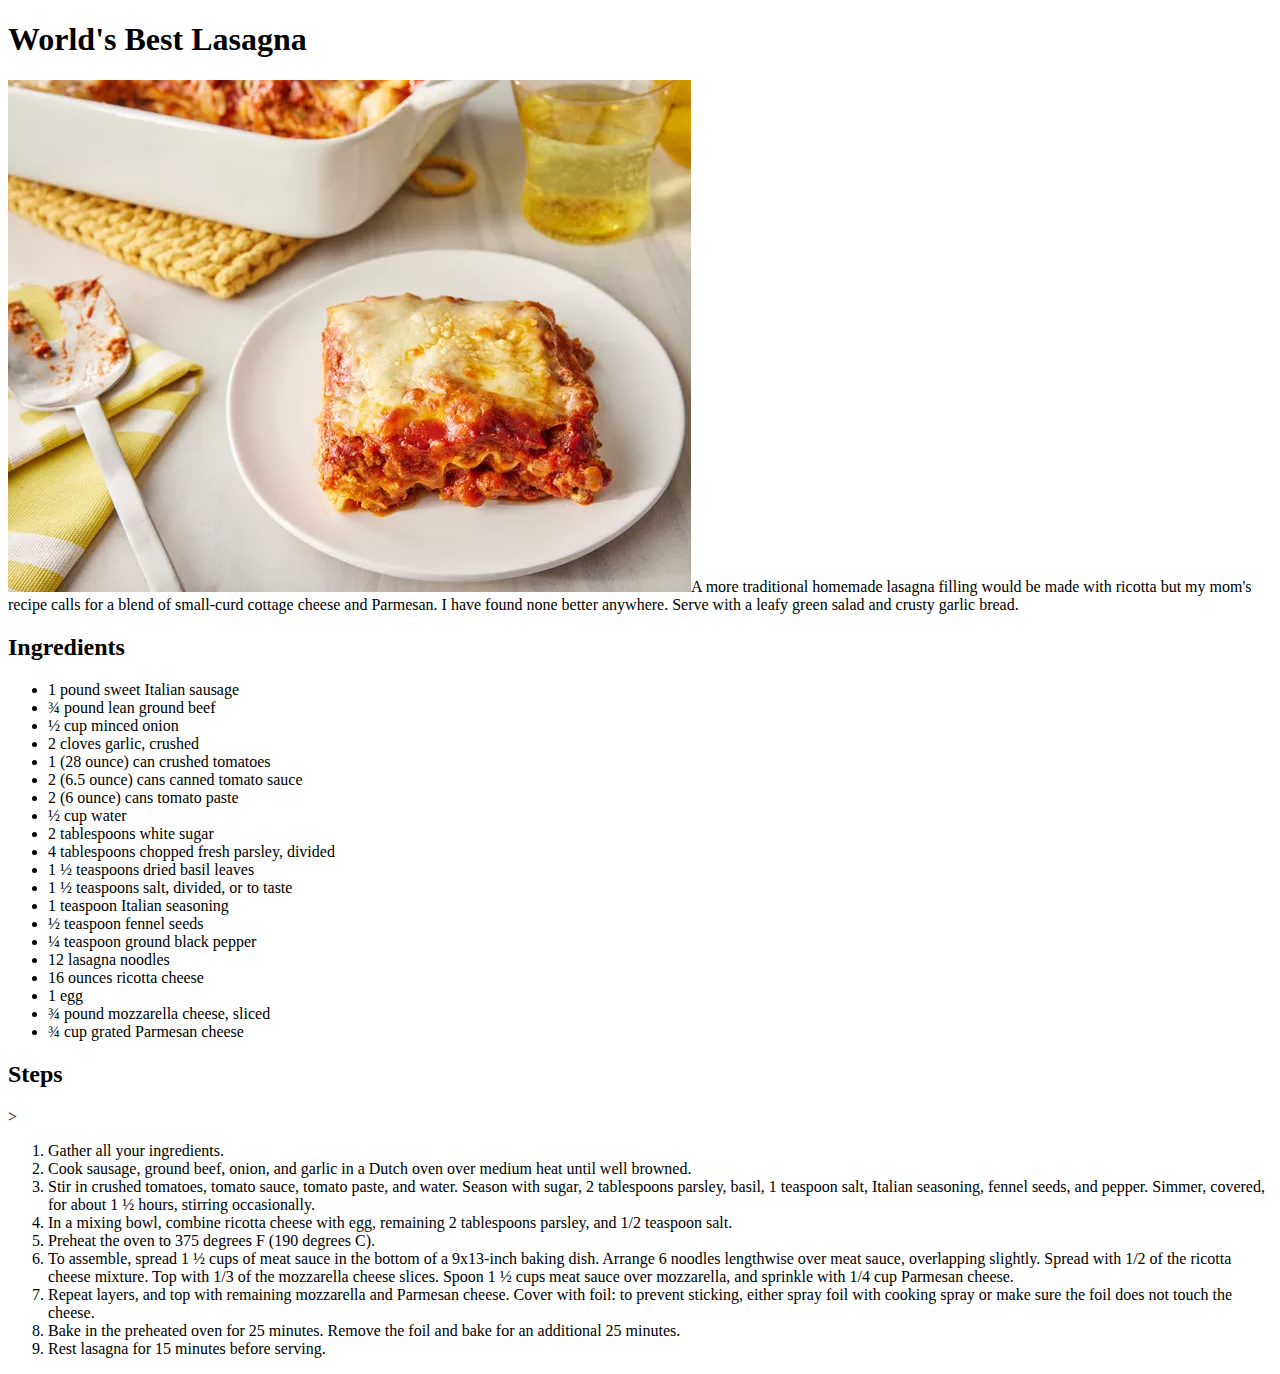
==== recipes/lasagna.html @ 328e1bc7 "Lasagna recipe added" ====
<!DOCTYPE html>
<html lang="en">
<head>
    <meta charset="UTF-8">
    <meta name="viewport" content="width=device-width, initial-scale=1.0">
    <title>Document</title>
</head>
<body>
    <h1>World's Best Lasagna</h1>
    <img src="../images/lasagna.webp"
    <p>A more traditional homemade lasagna filling would be made with ricotta but my mom's recipe calls for a blend of small-curd cottage cheese and Parmesan. I have found none better anywhere. Serve with a leafy green salad and crusty garlic bread. </p>
    <h2>Ingredients</h2>
<ul>
    <li>1 pound sweet Italian sausage</li>
    <li>¾ pound lean ground beef</li>
    <li>½ cup minced onion</li>
    <li>2 cloves garlic, crushed</li>
    <li>1 (28 ounce) can crushed tomatoes</li>
    <li>2 (6.5 ounce) cans canned tomato sauce</li>
    <li>2 (6 ounce) cans tomato paste</li>
    <li>½ cup water</li>
    <li>2 tablespoons white sugar</li>
    <li>4 tablespoons chopped fresh parsley, divided</li>
    <li>1 ½ teaspoons dried basil leaves</li>
    <li>1 ½ teaspoons salt, divided, or to taste</li>
    <li>1 teaspoon Italian seasoning</li>
    <li>½ teaspoon fennel seeds</li>
    <li>¼ teaspoon ground black pepper</li>
    <li>12 lasagna noodles</li>
    <li>16 ounces ricotta cheese</li>
    <li>1 egg</li>
    <li>¾ pound mozzarella cheese, sliced</li>
    <li>¾ cup grated Parmesan cheese</li>
</ul>
<h2>Steps</h2>
><ol>
    <li>Gather all your ingredients.</li>
    <li>Cook sausage, ground beef, onion, and garlic in a Dutch oven over medium heat until well browned. </li>
    <li>Stir in crushed tomatoes, tomato sauce, tomato paste, and water. Season with sugar, 2 tablespoons parsley, basil, 1 teaspoon salt, Italian seasoning, fennel seeds, and pepper. Simmer, covered, for about 1 ½ hours, stirring occasionally.</li>
    <li>In a mixing bowl, combine ricotta cheese with egg, remaining 2 tablespoons parsley, and 1/2 teaspoon salt.</li>
    <li>Preheat the oven to 375 degrees F (190 degrees C).</li>
    <li>To assemble, spread 1 ½ cups of meat sauce in the bottom of a 9x13-inch baking dish. Arrange 6 noodles lengthwise over meat sauce, overlapping slightly. Spread with 1/2 of the ricotta cheese mixture. Top with 1/3 of the mozzarella cheese slices. Spoon 1 ½ cups meat sauce over mozzarella, and sprinkle with 1/4 cup Parmesan cheese.</li>
    <li>Repeat layers, and top with remaining mozzarella and Parmesan cheese. Cover with foil: to prevent sticking, either spray foil with cooking spray or make sure the foil does not touch the cheese.</li>
    <li>Bake in the preheated oven for 25 minutes. Remove the foil and bake for an additional 25 minutes.</li>
    <li>Rest lasagna for 15 minutes before serving.</li>
</ol>
</body>
</html>
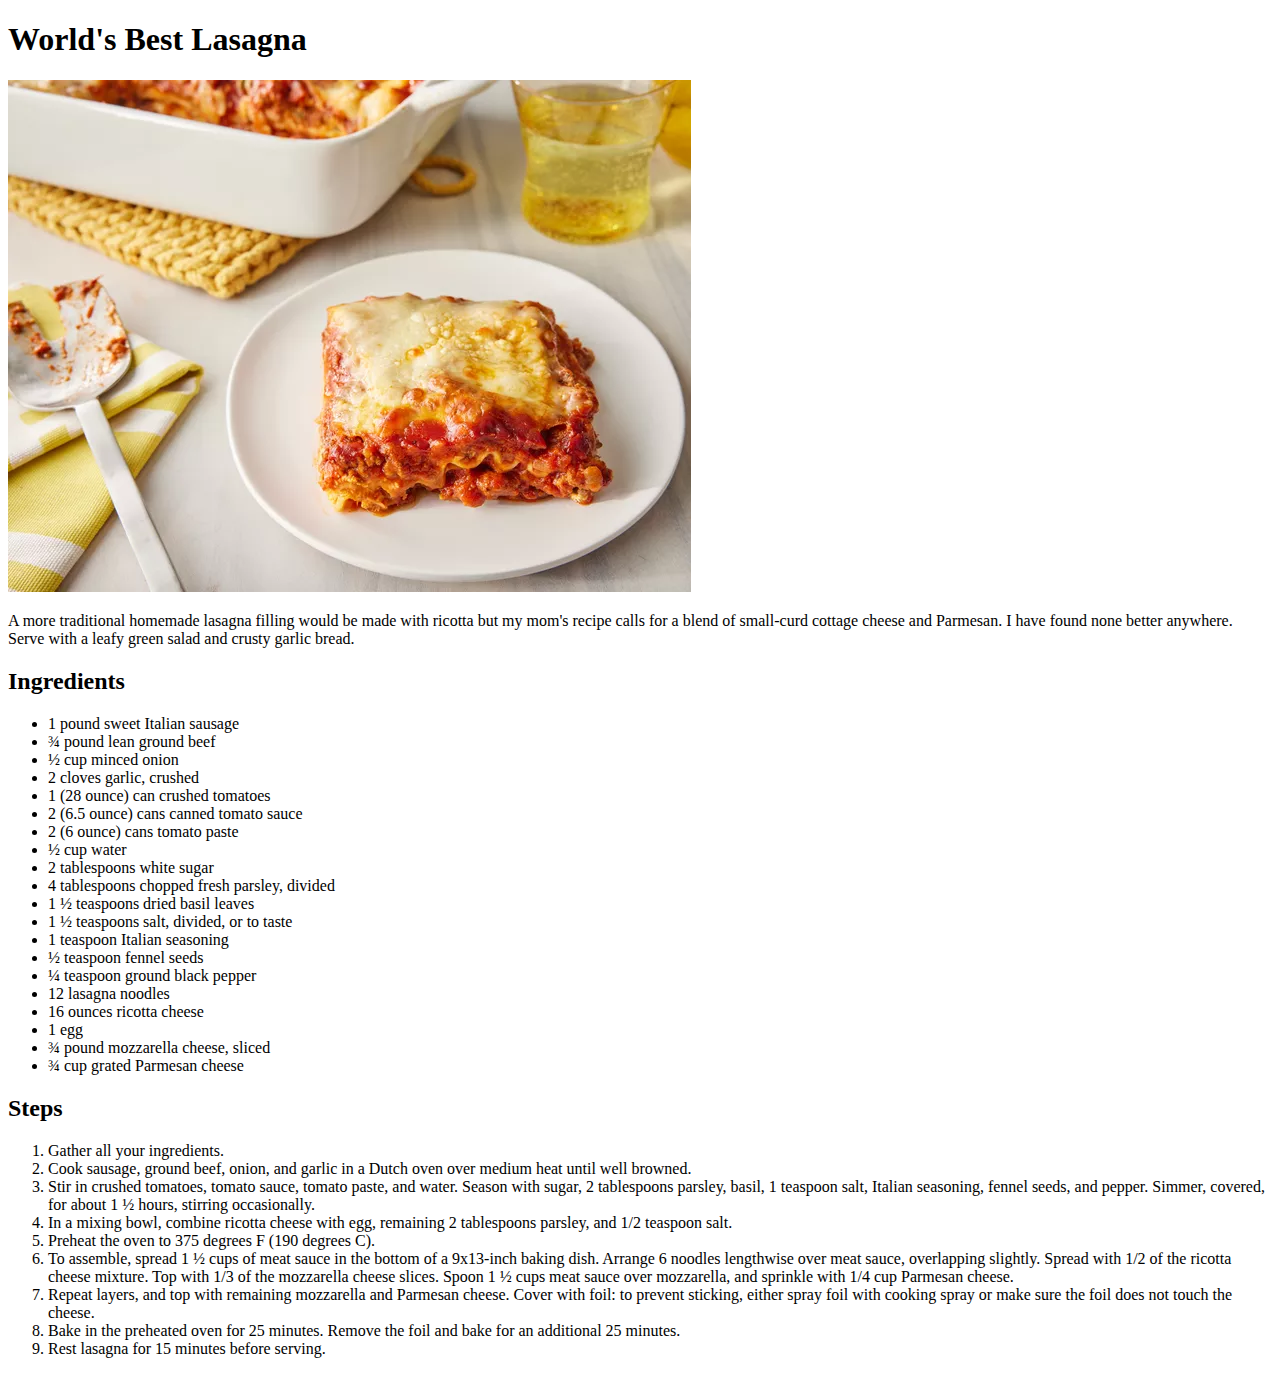
==== commit a17ec07a: "Fixed lasagna" ====
--- a/recipes/lasagna.html
+++ b/recipes/lasagna.html
@@ -7,7 +7,7 @@
 </head>
 <body>
     <h1>World's Best Lasagna</h1>
-    <img src="../images/lasagna.webp"
+    <img src="../images/lasagna.webp">
     <p>A more traditional homemade lasagna filling would be made with ricotta but my mom's recipe calls for a blend of small-curd cottage cheese and Parmesan. I have found none better anywhere. Serve with a leafy green salad and crusty garlic bread. </p>
     <h2>Ingredients</h2>
 <ul>
@@ -33,7 +33,7 @@
     <li>¾ cup grated Parmesan cheese</li>
 </ul>
 <h2>Steps</h2>
-><ol>
+<ol>
     <li>Gather all your ingredients.</li>
     <li>Cook sausage, ground beef, onion, and garlic in a Dutch oven over medium heat until well browned. </li>
     <li>Stir in crushed tomatoes, tomato sauce, tomato paste, and water. Season with sugar, 2 tablespoons parsley, basil, 1 teaspoon salt, Italian seasoning, fennel seeds, and pepper. Simmer, covered, for about 1 ½ hours, stirring occasionally.</li>
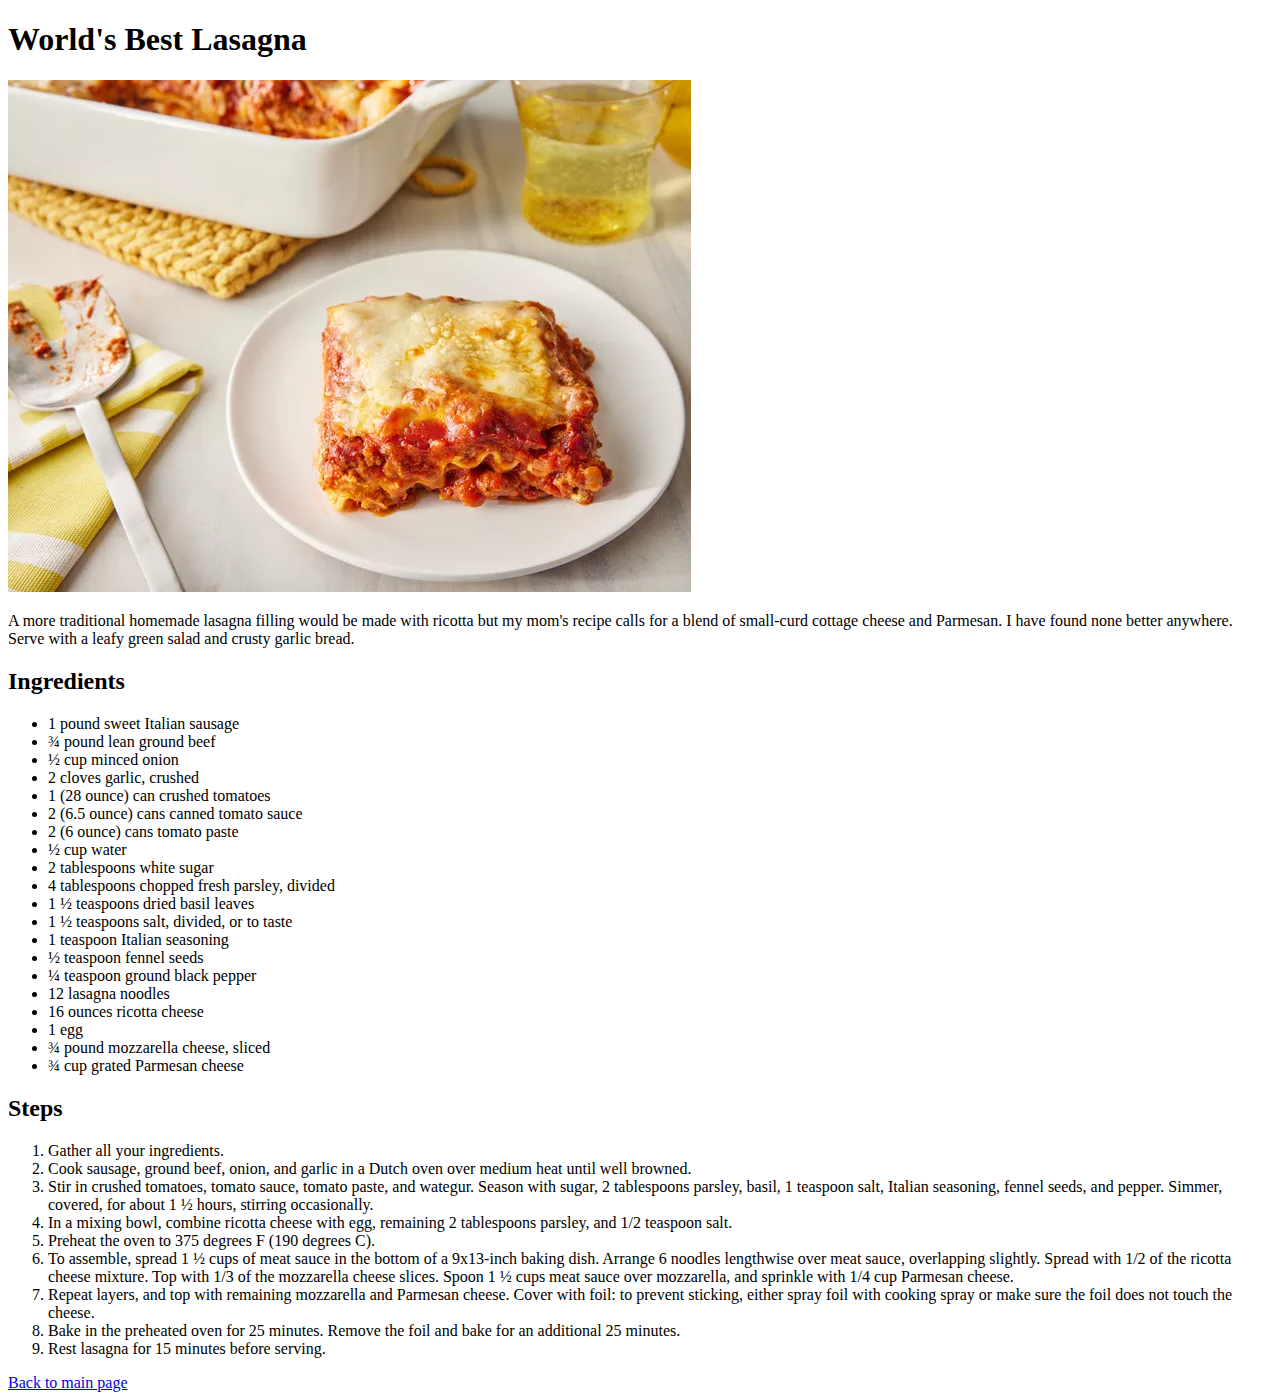
==== commit 60c63c3b: "Added back links" ====
--- a/recipes/lasagna.html
+++ b/recipes/lasagna.html
@@ -36,7 +36,7 @@
 <ol>
     <li>Gather all your ingredients.</li>
     <li>Cook sausage, ground beef, onion, and garlic in a Dutch oven over medium heat until well browned. </li>
-    <li>Stir in crushed tomatoes, tomato sauce, tomato paste, and water. Season with sugar, 2 tablespoons parsley, basil, 1 teaspoon salt, Italian seasoning, fennel seeds, and pepper. Simmer, covered, for about 1 ½ hours, stirring occasionally.</li>
+    <li>Stir in crushed tomatoes, tomato sauce, tomato paste, and wategur. Season with sugar, 2 tablespoons parsley, basil, 1 teaspoon salt, Italian seasoning, fennel seeds, and pepper. Simmer, covered, for about 1 ½ hours, stirring occasionally.</li>
     <li>In a mixing bowl, combine ricotta cheese with egg, remaining 2 tablespoons parsley, and 1/2 teaspoon salt.</li>
     <li>Preheat the oven to 375 degrees F (190 degrees C).</li>
     <li>To assemble, spread 1 ½ cups of meat sauce in the bottom of a 9x13-inch baking dish. Arrange 6 noodles lengthwise over meat sauce, overlapping slightly. Spread with 1/2 of the ricotta cheese mixture. Top with 1/3 of the mozzarella cheese slices. Spoon 1 ½ cups meat sauce over mozzarella, and sprinkle with 1/4 cup Parmesan cheese.</li>
@@ -44,5 +44,6 @@
     <li>Bake in the preheated oven for 25 minutes. Remove the foil and bake for an additional 25 minutes.</li>
     <li>Rest lasagna for 15 minutes before serving.</li>
 </ol>
+<a href="../index.html">Back to main page</a>
 </body>
 </html>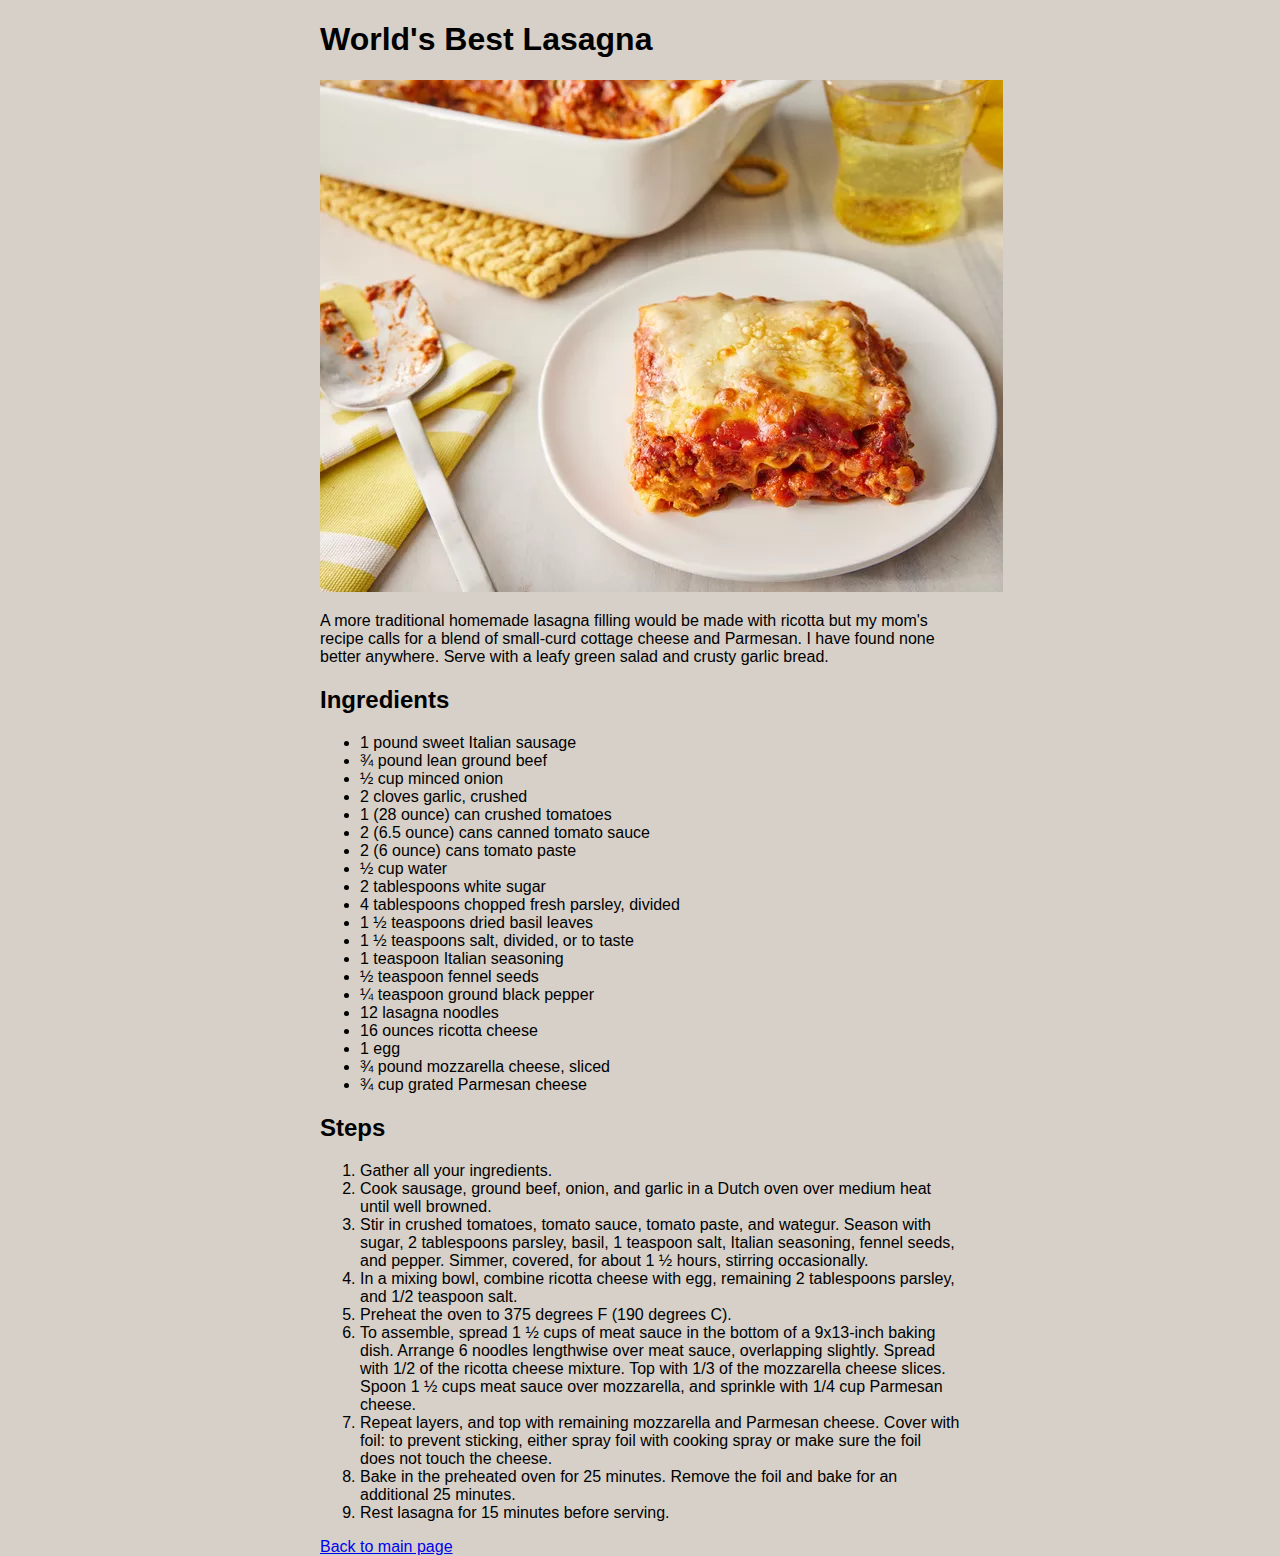
==== commit e639dd3b: "Added some CSS" ====
--- a/recipes/lasagna.html
+++ b/recipes/lasagna.html
@@ -4,10 +4,11 @@
     <meta charset="UTF-8">
     <meta name="viewport" content="width=device-width, initial-scale=1.0">
     <title>Document</title>
+    <link rel="stylesheet" href="../styles.css">
 </head>
 <body>
     <h1>World's Best Lasagna</h1>
-    <img src="../images/lasagna.webp">
+    <img src="../images/lasagna.webp" alt="Image of a lasagna">
     <p>A more traditional homemade lasagna filling would be made with ricotta but my mom's recipe calls for a blend of small-curd cottage cheese and Parmesan. I have found none better anywhere. Serve with a leafy green salad and crusty garlic bread. </p>
     <h2>Ingredients</h2>
 <ul>
--- a/styles.css
+++ b/styles.css
@@ -0,0 +1,11 @@
+body {
+    font-family: Verdana, Geneva, Tahoma, sans-serif;
+    background-color: #d6d0c8;
+    margin: auto;
+    width: 50%
+}
+
+.link {
+    border-style: solid;
+    font-size: large;
+}